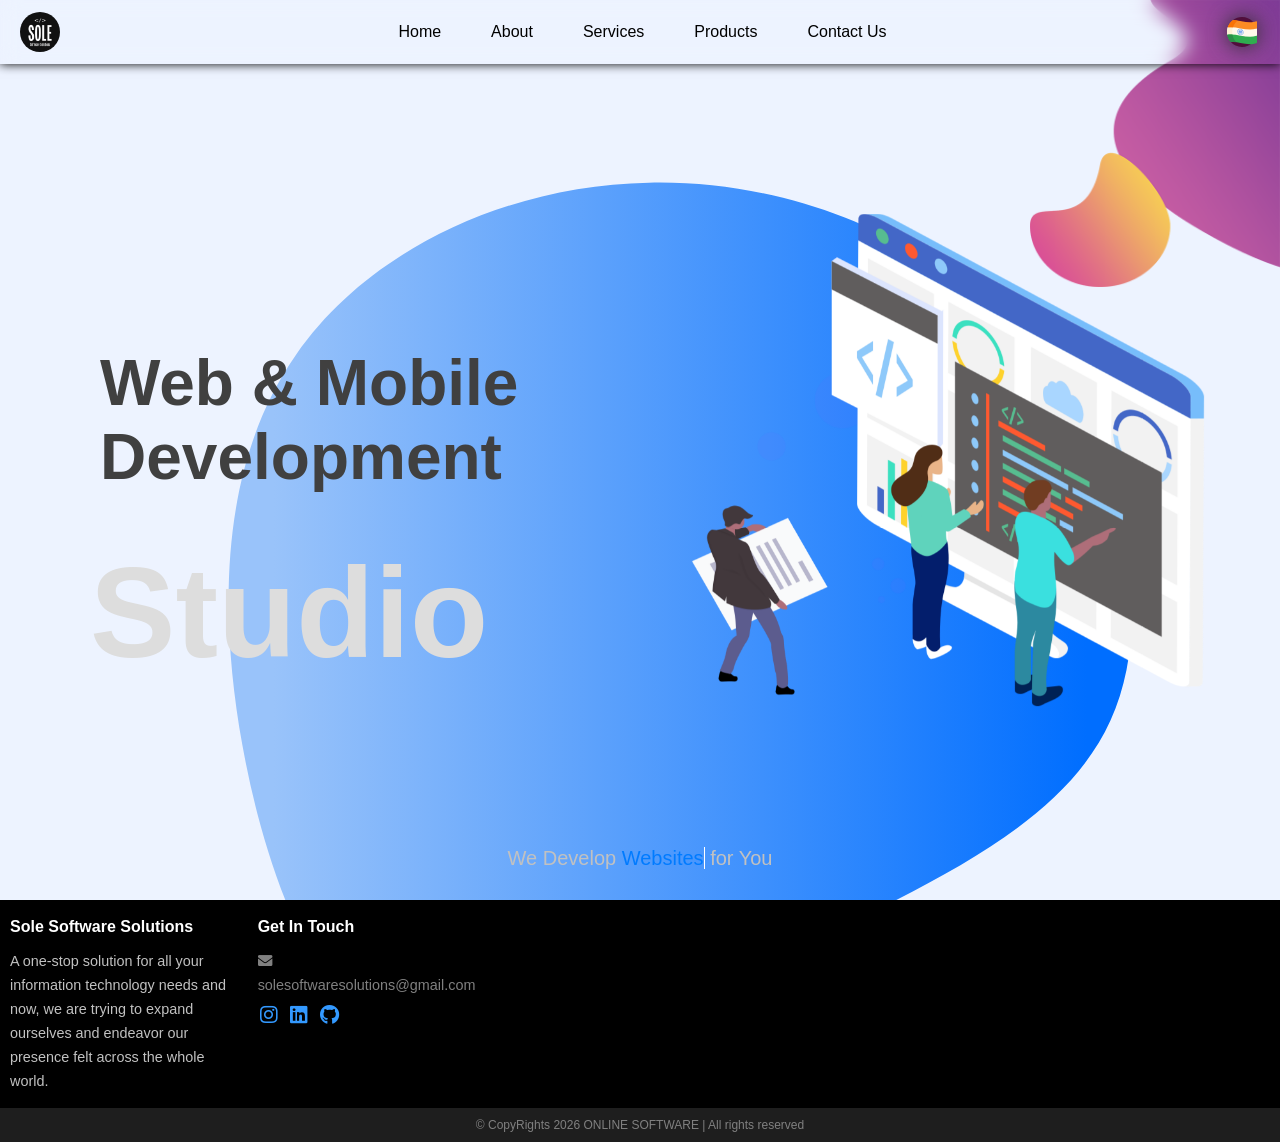
==== index.html @ 2b58563f "upadted header for new logo/title" ====
<!DOCTYPE html>
<html lang="en">
<!-- test -->

<head>
    <meta charset="UTF-8">
    <meta http-equiv="X-UA-Compatible" content="IE=edge">
    <meta name="viewport" content="width=device-width, initial-scale=1.0">
    <link rel="apple-touch-icon" sizes="180x180" href="./assets/metadata/apple-touch-icon.png">
    <link rel="icon" type="image/png" sizes="32x32" href="./assets/metadata/favicon-32x32.png">
    <link rel="icon" type="image/png" sizes="16x16" href="./assets/metadata">
    <link rel="manifest" href="./assets/metadata/site.webmanifest">

    <style>
        #init {
            width: 100%;
            height: 100%;
            position: fixed;
            background-color: #edf3ff;
            -moz-user-select: none;
            -webkit-user-select: none;
            user-select: none;
            display: flex;
            align-items: center;
            justify-content: center;
            display: -webkit-box;
            display: -webkit-flex;
            -webkit-align-items: center;
            -webkit-justify-content: center;
            flex-direction: column;
            -webkit-flex-direction: column;
            z-index: 1;
        }

        .spinner-container {
            -webkit-animation: rotate 2s linear infinite;
            animation: rotate 2s linear infinite;
            z-index: 2;
        }

        .spinner-path {
            stroke-dasharray: 1, 150;
            stroke-dashoffset: 0;
            stroke: #acb9bf;
            stroke-linecap: round;
            -webkit-animation: dash 1.5s ease-in-out infinite;
            animation: dash 1.5s ease-in-out infinite;
        }

        @keyframes rotate {
            100% {
                transform: rotate(360deg);
            }
        }

        @-webkit-keyframes rotate {
            100% {
                -webkit-transform: rotate(360deg);
            }
        }

        @keyframes dash {
            0% {
                stroke-dasharray: 1, 150;
                stroke-dashoffset: 0;
            }

            50% {
                stroke-dasharray: 90, 150;
                stroke-dashoffset: -35;
            }

            100% {
                stroke-dasharray: 90, 150;
                stroke-dashoffset: -124;
            }
        }

        @-webkit-keyframes dash {
            0% {
                stroke-dasharray: 1, 150;
                stroke-dashoffset: 0;
            }

            50% {
                stroke-dasharray: 90, 150;
                stroke-dashoffset: -35;
            }

            100% {
                stroke-dasharray: 90, 150;
                stroke-dashoffset: -124;
            }
        }
    </style>

    <!--Awesome fonts-->
    <link rel="stylesheet" href="https://use.fontawesome.com/releases/v5.15.3/css/all.css"
        integrity="sha384-SZXxX4whJ79/gErwcOYf+zWLeJdY/qpuqC4cAa9rOGUstPomtqpuNWT9wdPEn2fk" crossorigin="anonymous">
    <title>Sole Software Solutions</title>
    <link rel="stylesheet" href="./assets/css/style.css">
    <link rel="stylesheet" href="./assets/css/main.css">
    <link rel="stylesheet" href="./assets/css/hamburger.css">
    <link rel="stylesheet" href="./assets/css/footer.css">

    <link rel="stylesheet" href="https://maxcdn.bootstrapcdn.com/bootstrap/4.5.2/css/bootstrap.min.css">
</head>

<body>

    <div id="init">
        <svg class="spinner-container" width="50" height="50" viewBox="0 0 44 44">
            <circle class="spinner-path" cx="22" cy="22" r="20" fill="none" stroke-width="4"></circle>
        </svg>
    </div>


    <div id="main" class="prel h100" style="display: none;">

        <div id="prompt" class="prompt pfx w100 h100 dsp-none">
            <div class="prompt-container pabs">

                <div class="pabs t0 cancel lhinit cp dsp-none">&#x292B;</div>
                <div id="promptMessage" class="prompt-message text-center p12">

                </div>
            </div>
        </div>


        <!-- Navbar -->
        <nav class="pfx fl">
            <div class="toggle pabs" id="toggle">
                <div class="burger hamburger" id="burger">
                    <span class="line"></span>
                    <span class="line"></span>
                    <span class="line"></span>
                </div>
            </div>

            <div class="m-logo lhinit dsp-none">Sole Software</div>

            <div class="content prel fl flc flsb h100 w100">
                <div class="logo fl flc"></div>
                <div class="cnt fl flc">
                    <a class="navEl fl flc cp active home" href="#home">
                        Home
                    </a>
                    <a class="navEl fl flc cp about" href="#">
                        About
                    </a>
                    <a class="navEl fl flc cp " href="#">
                        Services
                    </a>

                    <a class="navEl fl flc cp projects" href="#">
                        Products
                    </a>
                    <a class="navEl fl flc cp contact" href="#">
                        Contact Us
                    </a>
                </div>
                <div id="india" class="fl flc cp india">
                    <img src="./assets/images/svg/india.svg" alt="Sole Software Solutions made in India">
                </div>
            </div>
        </nav>
        <!-- Navbar -->

        <!-- main -->
        <main>
            <section id="home" class="main prel fl flc h100vh">
                <div class="shapes pabs t0 w100 h100">
                    <div class="lander-top-corner pabs t0"></div>
                    <svg class="svg-blob pabs" viewBox="0 0 200 200" xmlns="http://www.w3.org/2000/svg">
                        <style type="text/css">
                            path {
                                fill: url(#MyGradient)
                            }
                        </style>
                        <defs>
                            <linearGradient id="MyGradient">
                                <stop offset="5%" stop-color="#99c3fa" />
                                <stop offset="95%" stop-color="#006eff" />
                            </linearGradient>
                        </defs>
                        <path
                            d="M60.4,-47C74.9,-29.9,81,-5,73.3,11.9C65.6,28.9,44.1,37.8,22.8,48.5C1.5,59.2,-19.5,71.7,-34.7,66.5C-49.9,61.3,-59.3,38.5,-63.4,15.8C-67.5,-6.9,-66.4,-29.5,-54.9,-45.8C-43.5,-62.2,-21.7,-72.4,0.6,-72.8C22.9,-73.3,45.9,-64.1,60.4,-47Z"
                            transform="translate(100 100)" />
                    </svg>
                </div>
                <div class="cont prel w100 h100 fl flc">
                    <div class="prel fl flc flsb w100 h100">
                        <div class="fl flc w100 h100 lander-title lhinit anim-scroll">Web & Mobile Development</div>
                        <div class="fl flc w100 h100 lander-img">
                            <img src="./assets/images/img/lander-img.png" loading="lazy" alt="banner development image"
                                height="60%" style="margin-top: 2rem;">
                        </div>
                        <div class="pabs studio-logo">Studio</div>
                    </div>

                    <div class="pabs b0 w100 text-center p12 sloganText anim-scroll">
                        We Develop
                        <a href="" class="typewrite" data-period="1000"
                            data-type='[ "Websites", "Android Apps", "iOS Apps"]'>
                            <span class="wrap"></span>
                        </a> for You
                    </div>
                </div>
            </section>
        </main>
        <!-- main -->


        <!-- footer -->
        <footer>
            <div class="column ">
                <a class="footer_title ">Sole Software Solutions</a>
                <a>
                    A one-stop solution for all your information technology needs and now, we are trying to expand
                    ourselves and endeavor our presence felt across the whole world.
                </a>

            </div>

            <div class="column ">
                <a class="footer_title ">Get In Touch</a>
                <a href="mailto:solesoftwaresolutions@gmail.com " title="Email "><i class="fas fa-envelope "></i>
                    solesoftwaresolutions@gmail.com</a>
                <div class="fl">

                    <a href="#" class="icon " title="Facebook " class="fl flc "><i class="fab fa-instagram "></i></a>
                    <a href="#" class="icon " title="Instagram " class="fl flc "><i class="fab fa-linkedin"></i></a>
                    <a href="#" class="icon " title="Twitter " class="fl flc "><i class="fab fa-github "></i></a>
                </div>

            </div>
            <div class="sub-footer w100 text-center ">
                © CopyRights
                <script>
                    document.write(new Date().getFullYear());
                </script> ONLINE SOFTWARE | All rights reserved
            </div>
        </footer>
        <!-- footer -->

    </div>

    <script src="./init.js"></script>
    <script src="./index.js"></script>
    <script src="./anim.js"></script>

    <script src="https://code.jquery.com/jquery-3.5.1.slim.min.js "
        integrity="sha384-DfXdz2htPH0lsSSs5nCTpuj/zy4C+OGpamoFVy38MVBnE+IbbVYUew+OrCXaRkfj "
        crossorigin="anonymous "></script>
    <script src="https://cdn.jsdelivr.net/npm/popper.js@1.16.1/dist/umd/popper.min.js "
        integrity="sha384-9/reFTGAW83EW2RDu2S0VKaIzap3H66lZH81PoYlFhbGU+6BZp6G7niu735Sk7lN "
        crossorigin="anonymous "></script>
    <script src="https://stackpath.bootstrapcdn.com/bootstrap/4.5.2/js/bootstrap.min.js "
        integrity="sha384-B4gt1jrGC7Jh4AgTPSdUtOBvfO8shuf57BaghqFfPlYxofvL8/KUEfYiJOMMV+rV "
        crossorigin="anonymous "></script>

    <script src="./assets/js/jquery.js"></script>

</body>

</html>
---- assets/css/style.css ----
@import "variables.css";
* {
    user-select: none;
}

#main {
    z-index: 0;
}

main {
    overflow: hidden;
}

nav {
    top: 0;
    right: 0;
    z-index: 2;
    padding: 1rem 2rem;
    width: 100vw;
    backdrop-filter: blur(10px);
    box-shadow: 0 0 10px #000;
    transition: all.3s ease;
}

.navEl {
    margin: 0.5rem;
    padding: 0.5rem 2rem;
    height: fit-content;
    transition: 0.3s all;
    border-radius: 5px;
    z-index: 1;
    color: var(--black);
}

.logo,
.hireMe {
    /* transform: rotate(360deg); */
    background: var(--secondary-blue);
    color: var(--primary-blue);

    transition: 0.3s all;
}

.india:hover {
    transform: scale(1.2);
}

.navEl > img {
    height: 20px;
    width: 20px;
    filter: invert(55%) sepia(0%) saturate(600%) hue-rotate(243deg) brightness(64%) contrast(66%);
    transition: all 0.3s;
}

.navEl.active > img {
    filter: invert(85%) sepia(0%) saturate(991%) hue-rotate(243deg) brightness(74%) contrast(76%);
    transform: rotate(360deg);
}

.india {
    /* border-radius: 50%; */
    width: 35px;
    transition: all 0.3s;
}

.india > img {
    height: 30px;
    width: 30px;
    filter: drop-shadow(0 0 10px var(--third-dark));
    /* border-radius: 50%; */
}

.hamburger .line {
    display: none !important;
}

.logo {
    width: 40px;
    height: 40px;
    border-radius: 50% !important;
    background: url(../metadata/android-chrome-512x512.png);
    background-size: cover;
}

.m-logo {
    font-size: 14pt;
    font-weight: 600;
    height: 100%;
    display: flex;
    justify-content: center;
    align-items: center;
    color: #303030;
}

.lander-top-corner {
    background: url(../images/img/lander-top-corner.png);
    background-size: 100% auto;
    background-repeat: no-repeat;
    width: 250px;
    height: 300px;
    right: 0;
}

.shapes {
    left: 0;
    overflow: hidden;
    z-index: 0;
}

.svg-blob {
    top: 10px;
    left: 10px;
    /* transform: translate(-40%, -20%); */
    animation: animate 25s linear infinite;
}

.cont {
    z-index: 1;
    padding: 2rem 4rem;
    width: 75%;
}

.lander-title {
    color: var(--secondary-dark);
    padding-left: 6rem;
    font-size: 4em;
    font-weight: 700;
    z-index: 1;
    padding-bottom: 6rem;
    transition: opacity 0.5s 0.25s ease-out;
    transition-delay: 0.4s;
}

.lander-title,
.anim-scroll {
    transform: translate(20px, 20px) scale(1.1);
    opacity: 0;
}

.lander-title.is-visible,
.anim-scroll.is-visible {
    transform: translate(0px, 0px) scale(1);
    opacity: 1;
}

.lander-title,
.anim-scroll {
    transition: transform 4s 0.25s cubic-bezier(0, 1, 0.3, 1), filter 10s 2s ease-out;
    transition-delay: 0.4s;
    will-change: transform;
}

.lander-img {
    z-index: 1;
}

.lander-img > img {
    animation: lander 15s linear infinite;
}

.studio-logo {
    font-size: 8em;
    color: #dddddd;
    bottom: calc(25% + 3rem);
    left: 5rem;
    font-weight: 600;
    z-index: 0;
}

section#home {
    margin-top: 0;
}

section.main {
    overflow: hidden;
    margin-top: 4rem;
    padding-top: 2rem;
    padding-bottom: 2rem;
}

.sloganText {
    font-size: 2rem;
}

.btn-my {
    background-color: var(--primary-blue);
    color: #ddd;
    border-radius: 20px;
    margin-top: 20px;
    max-width: 150px;
    padding: 1rem 2rem;
    font-size: 1em;
    transition: all 0.3s ease;
}

.btn-my:hover {
    padding: 1rem 3rem;
    color: #fff;
}

.main-heading {
    font-size: 3em;
    color: var(--primary-blue);
    font-size: var(--s3);
    font-weight: 600;
    line-height: initial;
}

.sub-heading {
    font-size: 1.5em;
    color: var(--third-dark);
    font-size: var(--s2);
    font-weight: 600;
    line-height: initial;
    padding-bottom: 2rem;
}

.para {
    color: var(--primary-dark);
}

img.banner {
    width: 100%;
    max-height: 400px;
    animation: lander 10s linear infinite;
}

img.banner:nth-child(odd) {
    animation: lander 20s linear infinite;
}

.click-me {
    margin-top: 0 !important;
    margin-bottom: 6rem !important;
}

.click-me a {
    color: var(--black);
    opacity: 0.8;
    transition: all 0.3s ease;
}

.click-me a:hover {
    color: var(--primary-blue);
    opacity: 1;
    letter-spacing: 1.5px;
}

.click-me h3 {
    color: var(--black);
}

.error {
    position: relative;
    background-color: rgba(255, 234, 234, 1) !important;
    color: rgba(255, 0, 0, 1);
    border: 1px solid rgba(255, 0, 0, 1) !important;
}

.error::placeholder {
    color: rgba(255, 0, 0, 1);
    opacity: 1;
}

.prompt {
    background-color: rgba(0, 0, 0, 0.2);
    backdrop-filter: blur(4px);
    z-index: 4;
    transition: all 0.3s ease;
}

.prompt > .prompt-container {
    background-color: var(--secondary-blue);
    top: 50%;
    left: 50%;
    width: 95%;
    max-width: 500px;
    /* height: 400px; */
    transform: translate(-50%, -50%);
    border-radius: 20px;
    box-shadow: 0 0 10px var(--black);
}

.prompt > .prompt-container > .cancel {
    display: none;
    color: red;
    right: 0;
    margin: 1rem;
    padding: 10px;
    background: rgba(0, 0, 0, 0.2);
    border-radius: 50%;
}

.prompt > .prompt-container > .prompt-message {
    margin: 4rem 1rem 2rem;
}

.prompt > .prompt-container > .prompt-message > h1 {
    color: var(--primary-blue);
    font-weight: 600;
}

.prompt > .prompt-container > .prompt-message > h3 {
    color: var(--primary-dark);
    font-weight: 400;
}

@keyframes blob {
    0%,
    100% {
        border-radius: 64% 36% 27% 73% / 55% 58% 42% 45%;
    }
    25% {
        border-radius: 73% 17% 46% 38% / 73% 36% 64% 27%;
    }
    50% {
        border-radius: 28% 72% 44% 56% / 49% 40% 70% 51%;
    }
    75% {
        border-radius: 40% 60% 70% 30% / 47% 62% 38% 53%;
    }
}

@keyframes animate {
    0% {
        transform: translate(-40%, -20%);
    }
    25% {
        transform: translate(-35%, -25%);
    }
    75% {
        transform: translate(-45%, -30%);
    }
    100% {
        transform: translate(-40%, -20%);
    }
}

@keyframes lander {
    0% {
        transform: scale(1) translate(0, 0);
    }
    50% {
        transform: scale(1.06) translate(10px, 10px);
    }
    100% {
        transform: scale(1) translate(0, 0);
    }
}

/* for small desktops */

@media (max-width: 1024px) {
    .cont {
        padding: 1rem 2rem;
        width: 85%;
    }
    .lander-title {
        padding-left: 2rem;
        padding-bottom: 1rem;
        font-size: 50px;
        transform: translate(20px, -40px);
    }
    .lander-title.is-visible {
        transform: translateY(-80px);
        opacity: 1;
    }
    .lander-img > img {
        height: 50%;
    }
    .studio-logo {
        font-size: 6em;
        top: 54%;
        left: 1rem;
        padding: 40px;
        opacity: 0.8;
        color: black;
    }
}

/* for tablets */

@media (max-width: 768px) {
    nav {
        height: 45px !important;
        overflow: hidden;
        transition: 0.3s all;
        box-shadow: 0 0 10px #505050;
    }
    nav > .m-logo {
        display: flex;
    }
    nav.active > .m-logo {
        display: none;
    }
    nav > .toggle {
        padding: 8px;
        top: 0;
        right: 10px;
        z-index: 1;
        height: 100%;
        cursor: pointer;
    }
    nav > .content {
        display: none;
    }
    nav.active {
        margin: 0;
        padding: 0.5rem 1rem !important;
        height: 100% !important;
        width: fit-content;
        border-radius: 0;
        overflow: visible;
        backdrop-filter: blur(10px);
    }
    nav.active > .toggle {
        padding: 1rem;
        height: fit-content;
    }
    nav.active > .content {
        display: flex;
        flex-direction: column;
        margin-top: 60px;
        height: calc(100vh - 100px);
    }
    nav.active > .content > .cnt {
        flex-direction: column;
    }
    nav.active > .content > .cnt > .navEl {
        margin: 0.5rem 0 !important;
        width: 100%;
    }
    .hamburger .line {
        display: block !important;
    }
    .cont {
        padding: 1rem;
        width: 100%;
    }
    .lander-title {
        padding-left: 0.2rem;
        justify-content: flex-start !important;
        margin-bottom: 1rem;
        font-size: 4em;
        transform: translate(50px, -80px) scale(1.1);
    }
    .lander-title.is-visible {
        transform: translateY(-100px) scale(1);
    }
    .lander-img {
        position: absolute;
        top: 50%;
        transform: translateY(-30%);
        left: 20%;
    }
    .lander-img > img {
        height: 45%;
    }
    .studio-logo {
        font-size: 6em;
        top: 48%;
        left: 0rem;
        opacity: 0.5;
    }
    .sm-fldcl {
        flex-direction: column !important;
    }
    .sm-fldcl-rev {
        flex-direction: column-reverse !important;
    }
    @keyframes animate {
        0% {
            transform: translate(-50%, 30%);
        }
        25% {
            transform: translate(-45%, 35%);
        }
        75% {
            transform: translate(-55%, 40%);
        }
        100% {
            transform: translate(-50%, 30%);
        }
    }
}

/* for mobile screens */

@media (max-width: 480px) {
    nav {
        height: 45px !important;
        overflow: hidden;
        transition: 0.3s all;
        box-shadow: 0 0 10px #505050;
    }
    nav > .m-logo {
        display: flex;
    }
    nav.active > .m-logo {
        display: none;
    }
    nav > .toggle {
        padding: 8px;
        top: 0;
        right: 10px;
        z-index: 1;
        height: 100%;
        cursor: pointer;
    }
    nav > .content {
        display: none;
    }
    nav.active {
        margin: 0;
        padding: 0.5rem 1rem !important;
        height: 100% !important;
        width: fit-content;
        border-radius: 0;
        overflow: visible;
        backdrop-filter: blur(10px);
    }
    nav.active > .toggle {
        padding: 1rem;
        height: fit-content;
    }
    nav.active > .content {
        display: flex;
        flex-direction: column;
        margin-top: 60px;
        height: calc(95vh - 100px);
    }
    nav.active > .content > .cnt {
        flex-direction: column;
    }
    nav.active > .content > .cnt > .navEl {
        margin: 0.5rem 0 !important;
        width: 100%;
    }
    .hamburger .line {
        display: block !important;
    }
    .lander-title {
        margin-left: 0.2rem;
        margin-bottom: 1rem;
        font-size: 40px;
    }
    .lander-img {
        position: absolute;
        top: 50%;
        transform: translateY(-30%);
        left: 20%;
    }
    .lander-img > img {
        height: 40%;
        margin-top: 8rem !important;
    }
    .studio-logo {
        font-size: 6em;
        top: 46%;
        left: 0rem;
        opacity: 0.5;
        color: black;
    }
    @keyframes animate {
        0% {
            transform: translate(-50%, 100%);
        }
        25% {
            transform: translate(-45%, 105%);
        }
        75% {
            transform: translate(-55%, 110%);
        }
        100% {
            transform: translate(-50%, 100%);
        }
    }
}
---- assets/css/main.css ----
:root {
    font-size: 62.5%;
}

* {
    margin: 0;
    padding: 0;
    box-sizing: border-box !important;
    -webkit-box-sizing: border-box !important;
    -webkit-tap-highlight-color: rgba(0, 0, 0, 0);
    -webkit-tap-highlight-color: transparent;
    scroll-behavior: smooth;
}

*:before,
*:after {
    box-sizing: inherit;
}

body {
    background-color: var(--secondary-blue) !important;
    color: #c1c1c1 !important;
    font: 400 16px/24px Roboto, Noto Sans, Noto Sans JP, Noto Sans KR, Noto Naskh Arabic, Noto Sans Thai, Noto Sans Hebrew, Noto Sans Bengali, sans-serif !important;
    word-wrap: break-word;
}

::-webkit-scrollbar {
    display: block;
    width: 1rem;
    height: 6px;
}

 ::-webkit-scrollbar-track {
    background: none;
}

 ::-webkit-scrollbar-thumb {
    background: #006eff;
    border-radius: 20px;
}

 ::-webkit-scrollbar-corner {
    background: none;
}

 ::-webkit-scrollbar-thumb:hover {
    background: #2d5dda70;
}

 ::-webkit-scrollbar-thumb:active {
    background: #2d5dda;
}

a,
a:hover {
    color: inherit;
    text-decoration: none !important;
}

button {
    border: none;
    background-color: inherit;
    outline: none;
    overflow: hidden;
}

input,
textarea,
button {
    color: #fff;
}

.fl {
    display: flex;
}

.flc {
    justify-content: center;
    align-items: center;
}

.flsb {
    justify-content: space-between;
}

.flfs {
    justify-content: flex-start;
}

.fl-j-fe {
    justify-content: flex-end;
}

.flas {
    align-items: flex-start;
}

.flae {
    align-items: flex-end;
}

.fldrw {
    flex-direction: row;
}

.fldrw-rev {
    flex-direction: row-reverse;
}

.fldcl {
    flex-direction: column;
}

.flww {
    flex-wrap: wrap;
}

.w100 {
    width: 100%;
}

.h100 {
    height: 100%;
}

.h100vh {
    height: 100vh;
}

.w100vw {
    width: 100vw;
}

.pfx {
    position: fixed;
}

.pabs {
    position: absolute;
}

.prel {
    position: relative;
}

.t0 {
    top: 0;
}

.b0 {
    bottom: 0;
}

img,
input,
textarea {
    box-sizing: content-box;
}

.cd {
    cursor: default;
}

.cp {
    cursor: pointer;
}

.cna {
    cursor: not-allowed;
}

.dsp-none {
    display: none;
}

.lhinit {
    line-height: initial;
}

.text-center {
    text-align: center;
}

.p12 {
    padding: 1rem 2rem;
}

ul {
    list-style: none;
}
#enquire_btn{
    background-color: red;
    color:white;
}
---- assets/css/hamburger.css ----
/* animated hamburger, created by MD */

.hamburger .line {
    width: 25px;
    height: 2px;
    background-color: var(--third-dark);
    margin: 6px auto;
    -webkit-transition: all 0.3s ease-in-out;
    -o-transition: all 0.3s ease-in-out;
    transition: all 0.3s ease-in-out;
}

.hamburger:hover {
    cursor: pointer;
}

#burger.is-active {
    -webkit-transition: all 0.3s ease-in-out;
    -o-transition: all 0.3s ease-in-out;
    transition: all 0.3s ease-in-out;
    -webkit-transition-delay: 0.6s;
    -o-transition-delay: 0.6s;
    transition-delay: 0.6s;
    -webkit-transform: rotate(45deg);
    -ms-transform: rotate(45deg);
    -o-transform: rotate(45deg);
    transform: rotate(45deg);
}

#burger.is-active .line:nth-child(2) {
    width: 0px;
}

#burger.is-active .line:nth-child(1),
#burger.is-active .line:nth-child(3) {
    -webkit-transition-delay: 0.3s;
    -o-transition-delay: 0.3s;
    transition-delay: 0.3s;
}

#burger.is-active .line:nth-child(1) {
    -webkit-transform: translateY(10px);
    -ms-transform: translateY(10px);
    -o-transform: translateY(10px);
    transform: translateY(10px);
}

#burger.is-active .line:nth-child(3) {
    -webkit-transform: translateY(-6px) rotate(90deg);
    -ms-transform: translateY(-6px) rotate(90deg);
    -o-transform: translateY(-6px) rotate(90deg);
    transform: translateY(-6px) rotate(90deg);
}
---- assets/css/footer.css ----
footer {
    width: 100%;
    background-color: var(--black);
    font-family: "Open Sans", sans-serif;
}

footer .column {
    width: 19%;
    display: inline-block;
    vertical-align: top;
    padding: 10px;
}

.gap {
    padding-left: 60px;
}
footer .column a.icon {
    padding: 0 !important;
    width: 30px !important;
    height: 30px !important;
    line-height: 30px !important;
    font-size: 14px !important;
    color: #3399ff;
    scale: 0.9;
}

footer .column a.icon:hover {
    scale: 1;
}

footer .column .footer_title {
    color: #fff;
    font-size: 1em;
    font-weight: 700;
    cursor: default;
}

footer .column a {
    display: block;
    color: gray;
    font-size: 0.9em;
    padding: 5px 0;
    font-weight: 400;
    transition: 0.2s;
}

footer .column:not(:first-child) a:hover {
    color: #fff;
}

footer .column:nth-child(4) a:not(:first-child) {
    margin: 5px;
    display: inline-block;
}

footer .column:nth-child(1) a:nth-child(3),
footer .column:nth-child(1) a:nth-child(4),
footer .column:nth-child(1) a:nth-child(5) {
    display: inline-block;
    margin: 10px;
    font-size: 1.3em;
    background: #fff;
    width: 28px;
    height: 28px;
    line-height: 28px;
    text-align: Center;
    border-radius: 50%;
    padding: 5px;
}

footer .column:nth-child(1) .fa-facebook-f {
    color: #3b5998;
}

footer .column:nth-child(1) .fa-instagram {
    color: #d62977;
}

footer .column:nth-child(1) .fa-twitter {
    color: #3399ff;
}

.sub-footer {
    background: #1e1e1e;
    padding: 5px 0;
    color: gray;
    font-size: 12px;
}

footer .fab {
    font-size: 22px;
}

@media (max-width: 1100px) {
    footer .column:nth-child(1) a:nth-child(3),
    footer .column:nth-child(1) a:nth-child(4),
    footer .column:nth-child(1) a:nth-child(5) {
        width: 23px;
        height: 23px;
        font-size: 1.1em;
        margin: 6px;
    }
}

@media (max-width: 820px) {
    footer .column:nth-child(1) {
        width: 95%;
        display: block;
    }
    footer .column:not(:first-child) {
        width: 40%;
    }
    footer .column:nth-child(4),
    footer .column:nth-child(5) {
        width: 95%;
        display: block;
    }
    footer .column:nth-child(1) a:nth-child(3),
    footer .column:nth-child(1) a:nth-child(4),
    footer .column:nth-child(1) a:nth-child(5) {
        width: 28px;
        height: 28px;
        font-size: 1.3em;
    }
    .gap {
        padding-left: 0px;
    }
}
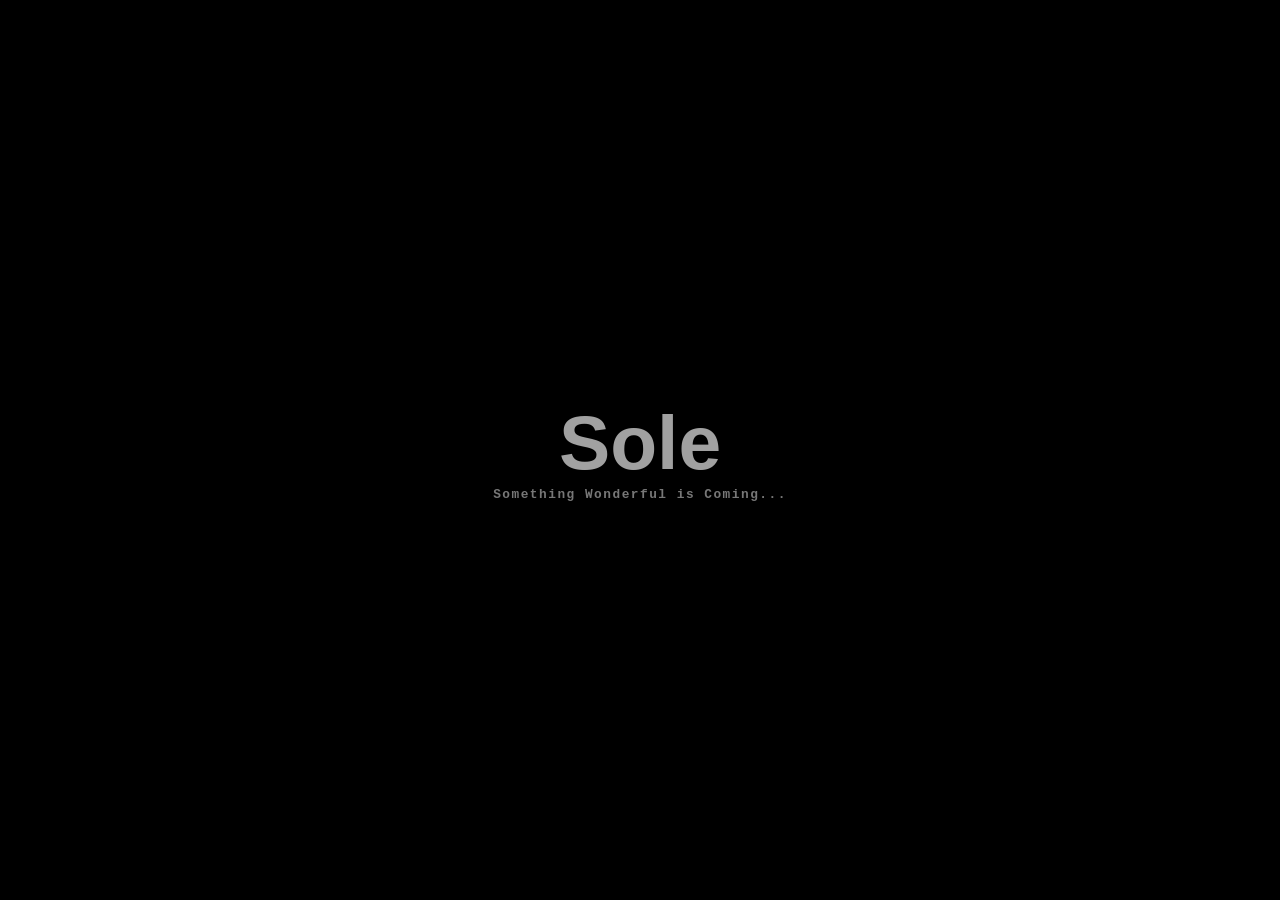
==== commit 1c6e5dd9: "added 'something is coming page'" ====
--- a/index.html
+++ b/index.html
@@ -1,267 +1,82 @@
 <!DOCTYPE html>
 <html lang="en">
-<!-- test -->
 
 <head>
     <meta charset="UTF-8">
-    <meta http-equiv="X-UA-Compatible" content="IE=edge">
     <meta name="viewport" content="width=device-width, initial-scale=1.0">
-    <link rel="apple-touch-icon" sizes="180x180" href="./assets/metadata/apple-touch-icon.png">
-    <link rel="icon" type="image/png" sizes="32x32" href="./assets/metadata/favicon-32x32.png">
-    <link rel="icon" type="image/png" sizes="16x16" href="./assets/metadata">
-    <link rel="manifest" href="./assets/metadata/site.webmanifest">
-
+    <title>Document</title>
     <style>
-        #init {
-            width: 100%;
-            height: 100%;
-            position: fixed;
-            background-color: #edf3ff;
-            -moz-user-select: none;
-            -webkit-user-select: none;
-            user-select: none;
-            display: flex;
-            align-items: center;
-            justify-content: center;
-            display: -webkit-box;
-            display: -webkit-flex;
-            -webkit-align-items: center;
-            -webkit-justify-content: center;
-            flex-direction: column;
-            -webkit-flex-direction: column;
-            z-index: 1;
+        * {
+            background-color: black;
+            overflow: hidden;
         }
 
-        .spinner-container {
-            -webkit-animation: rotate 2s linear infinite;
-            animation: rotate 2s linear infinite;
-            z-index: 2;
+
+        * {
+            margin: 0;
+            padding: 0;
+            box-sizing: border-box !important;
+            -webkit-box-sizing: border-box !important;
+            -webkit-tap-highlight-color: rgba(0, 0, 0, 0);
+            -webkit-tap-highlight-color: transparent;
+            /* scroll-behavior: smooth; */
+            /* overflow: hidden; */
         }
 
-        .spinner-path {
-            stroke-dasharray: 1, 150;
-            stroke-dashoffset: 0;
-            stroke: #acb9bf;
-            stroke-linecap: round;
-            -webkit-animation: dash 1.5s ease-in-out infinite;
-            animation: dash 1.5s ease-in-out infinite;
+        *:before,
+        *:after {
+            box-sizing: inherit;
         }
 
-        @keyframes rotate {
-            100% {
-                transform: rotate(360deg);
-            }
+        body {
+            background-color: #f2f4fb;
+            color: #a1a1a1 !important;
+            font: 400 16px/24px Roboto, Noto Sans, Noto Sans JP, Noto Sans KR, Noto Naskh Arabic, Noto Sans Thai, Noto Sans Hebrew,
+                Noto Sans Bengali, sans-serif !important;
+            word-wrap: break-word;
+            -webkit-font-smoothing: antialiased;
+            -moz-osx-font-smoothing: grayscale;
+            line-height: initial !important;
         }
 
-        @-webkit-keyframes rotate {
-            100% {
-                -webkit-transform: rotate(360deg);
-            }
+        #root {
+            overflow: hidden;
         }
 
-        @keyframes dash {
-            0% {
-                stroke-dasharray: 1, 150;
-                stroke-dashoffset: 0;
-            }
-
-            50% {
-                stroke-dasharray: 90, 150;
-                stroke-dashoffset: -35;
-            }
-
-            100% {
-                stroke-dasharray: 90, 150;
-                stroke-dashoffset: -124;
-            }
+        .center {
+            display: flex;
+            justify-content: center;
+            align-items: center;
         }
 
-        @-webkit-keyframes dash {
-            0% {
-                stroke-dasharray: 1, 150;
-                stroke-dashoffset: 0;
-            }
+        .full-expand {
+            width: 100vw;
+            height: 100vh;
+        }
 
-            50% {
-                stroke-dasharray: 90, 150;
-                stroke-dashoffset: -35;
-            }
+        .banner {
+            display: flex;
+            flex-direction: column;
+        }
 
-            100% {
-                stroke-dasharray: 90, 150;
-                stroke-dashoffset: -124;
-            }
+        .banner>h2 {
+            font-size: 6vw;
+        }
+
+        .banner>h6 {
+            color: #777 !important;
+            font-family: 'Courier New', Courier, monospace;
+            letter-spacing: 1.5px;
+            font-size: 1vw;
         }
     </style>
-
-    <!--Awesome fonts-->
-    <link rel="stylesheet" href="https://use.fontawesome.com/releases/v5.15.3/css/all.css"
-        integrity="sha384-SZXxX4whJ79/gErwcOYf+zWLeJdY/qpuqC4cAa9rOGUstPomtqpuNWT9wdPEn2fk" crossorigin="anonymous">
-    <title>Sole Software Solutions</title>
-    <link rel="stylesheet" href="./assets/css/style.css">
-    <link rel="stylesheet" href="./assets/css/main.css">
-    <link rel="stylesheet" href="./assets/css/hamburger.css">
-    <link rel="stylesheet" href="./assets/css/footer.css">
-
-    <link rel="stylesheet" href="https://maxcdn.bootstrapcdn.com/bootstrap/4.5.2/css/bootstrap.min.css">
 </head>
 
 <body>
-
-    <div id="init">
-        <svg class="spinner-container" width="50" height="50" viewBox="0 0 44 44">
-            <circle class="spinner-path" cx="22" cy="22" r="20" fill="none" stroke-width="4"></circle>
-        </svg>
+    <div class="center full-expand banner">
+        <h2>Sole</h2>
+        <h6>Something Wonderful is Coming...</h6>
     </div>
-
-
-    <div id="main" class="prel h100" style="display: none;">
-
-        <div id="prompt" class="prompt pfx w100 h100 dsp-none">
-            <div class="prompt-container pabs">
-
-                <div class="pabs t0 cancel lhinit cp dsp-none">&#x292B;</div>
-                <div id="promptMessage" class="prompt-message text-center p12">
-
-                </div>
-            </div>
-        </div>
-
-
-        <!-- Navbar -->
-        <nav class="pfx fl">
-            <div class="toggle pabs" id="toggle">
-                <div class="burger hamburger" id="burger">
-                    <span class="line"></span>
-                    <span class="line"></span>
-                    <span class="line"></span>
-                </div>
-            </div>
-
-            <div class="m-logo lhinit dsp-none">Sole Software</div>
-
-            <div class="content prel fl flc flsb h100 w100">
-                <div class="logo fl flc"></div>
-                <div class="cnt fl flc">
-                    <a class="navEl fl flc cp active home" href="#home">
-                        Home
-                    </a>
-                    <a class="navEl fl flc cp about" href="#">
-                        About
-                    </a>
-                    <a class="navEl fl flc cp " href="#">
-                        Services
-                    </a>
-
-                    <a class="navEl fl flc cp projects" href="#">
-                        Products
-                    </a>
-                    <a class="navEl fl flc cp contact" href="#">
-                        Contact Us
-                    </a>
-                </div>
-                <div id="india" class="fl flc cp india">
-                    <img src="./assets/images/svg/india.svg" alt="Sole Software Solutions made in India">
-                </div>
-            </div>
-        </nav>
-        <!-- Navbar -->
-
-        <!-- main -->
-        <main>
-            <section id="home" class="main prel fl flc h100vh">
-                <div class="shapes pabs t0 w100 h100">
-                    <div class="lander-top-corner pabs t0"></div>
-                    <svg class="svg-blob pabs" viewBox="0 0 200 200" xmlns="http://www.w3.org/2000/svg">
-                        <style type="text/css">
-                            path {
-                                fill: url(#MyGradient)
-                            }
-                        </style>
-                        <defs>
-                            <linearGradient id="MyGradient">
-                                <stop offset="5%" stop-color="#99c3fa" />
-                                <stop offset="95%" stop-color="#006eff" />
-                            </linearGradient>
-                        </defs>
-                        <path
-                            d="M60.4,-47C74.9,-29.9,81,-5,73.3,11.9C65.6,28.9,44.1,37.8,22.8,48.5C1.5,59.2,-19.5,71.7,-34.7,66.5C-49.9,61.3,-59.3,38.5,-63.4,15.8C-67.5,-6.9,-66.4,-29.5,-54.9,-45.8C-43.5,-62.2,-21.7,-72.4,0.6,-72.8C22.9,-73.3,45.9,-64.1,60.4,-47Z"
-                            transform="translate(100 100)" />
-                    </svg>
-                </div>
-                <div class="cont prel w100 h100 fl flc">
-                    <div class="prel fl flc flsb w100 h100">
-                        <div class="fl flc w100 h100 lander-title lhinit anim-scroll">Web & Mobile Development</div>
-                        <div class="fl flc w100 h100 lander-img">
-                            <img src="./assets/images/img/lander-img.png" loading="lazy" alt="banner development image"
-                                height="60%" style="margin-top: 2rem;">
-                        </div>
-                        <div class="pabs studio-logo">Studio</div>
-                    </div>
-
-                    <div class="pabs b0 w100 text-center p12 sloganText anim-scroll">
-                        We Develop
-                        <a href="" class="typewrite" data-period="1000"
-                            data-type='[ "Websites", "Android Apps", "iOS Apps"]'>
-                            <span class="wrap"></span>
-                        </a> for You
-                    </div>
-                </div>
-            </section>
-        </main>
-        <!-- main -->
-
-
-        <!-- footer -->
-        <footer>
-            <div class="column ">
-                <a class="footer_title ">Sole Software Solutions</a>
-                <a>
-                    A one-stop solution for all your information technology needs and now, we are trying to expand
-                    ourselves and endeavor our presence felt across the whole world.
-                </a>
-
-            </div>
-
-            <div class="column ">
-                <a class="footer_title ">Get In Touch</a>
-                <a href="mailto:solesoftwaresolutions@gmail.com " title="Email "><i class="fas fa-envelope "></i>
-                    solesoftwaresolutions@gmail.com</a>
-                <div class="fl">
-
-                    <a href="#" class="icon " title="Facebook " class="fl flc "><i class="fab fa-instagram "></i></a>
-                    <a href="#" class="icon " title="Instagram " class="fl flc "><i class="fab fa-linkedin"></i></a>
-                    <a href="#" class="icon " title="Twitter " class="fl flc "><i class="fab fa-github "></i></a>
-                </div>
-
-            </div>
-            <div class="sub-footer w100 text-center ">
-                © CopyRights
-                <script>
-                    document.write(new Date().getFullYear());
-                </script> ONLINE SOFTWARE | All rights reserved
-            </div>
-        </footer>
-        <!-- footer -->
-
-    </div>
-
-    <script src="./init.js"></script>
-    <script src="./index.js"></script>
-    <script src="./anim.js"></script>
-
-    <script src="https://code.jquery.com/jquery-3.5.1.slim.min.js "
-        integrity="sha384-DfXdz2htPH0lsSSs5nCTpuj/zy4C+OGpamoFVy38MVBnE+IbbVYUew+OrCXaRkfj "
-        crossorigin="anonymous "></script>
-    <script src="https://cdn.jsdelivr.net/npm/popper.js@1.16.1/dist/umd/popper.min.js "
-        integrity="sha384-9/reFTGAW83EW2RDu2S0VKaIzap3H66lZH81PoYlFhbGU+6BZp6G7niu735Sk7lN "
-        crossorigin="anonymous "></script>
-    <script src="https://stackpath.bootstrapcdn.com/bootstrap/4.5.2/js/bootstrap.min.js "
-        integrity="sha384-B4gt1jrGC7Jh4AgTPSdUtOBvfO8shuf57BaghqFfPlYxofvL8/KUEfYiJOMMV+rV "
-        crossorigin="anonymous "></script>
-
-    <script src="./assets/js/jquery.js"></script>
-
 </body>
 
 </html>
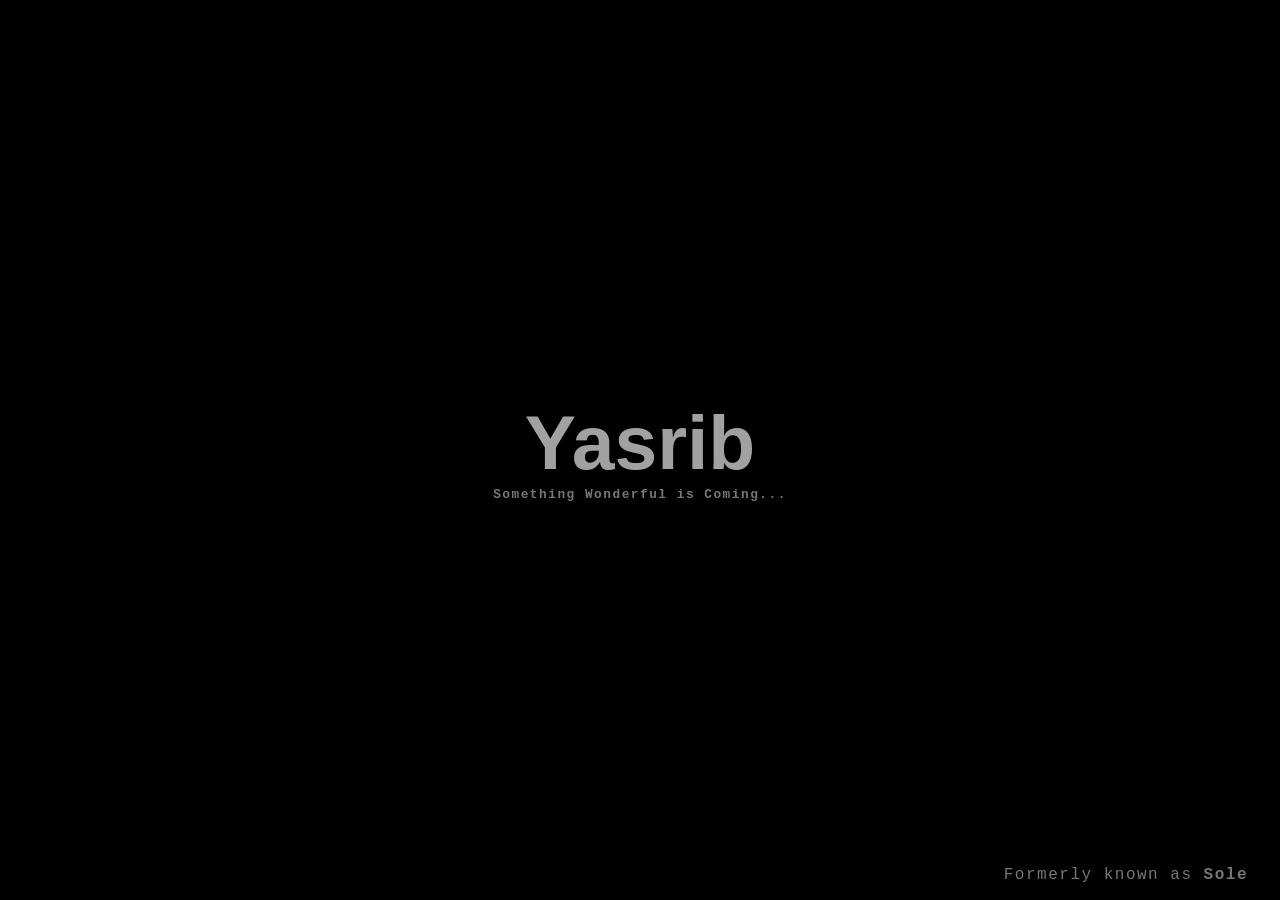
==== commit 4e07656a: "minor change in welcome Landing" ====
--- a/index.html
+++ b/index.html
@@ -63,7 +63,7 @@
             font-size: 6vw;
         }
 
-        .banner>h6 {
+        .monospace {
             color: #777 !important;
             font-family: 'Courier New', Courier, monospace;
             letter-spacing: 1.5px;
@@ -74,8 +74,11 @@
 
 <body>
     <div class="center full-expand banner">
-        <h2>Sole</h2>
-        <h6>Something Wonderful is Coming...</h6>
+        <h2>Yasrib</h2>
+        <h6 class="monospace">Something Wonderful is Coming...</h6>
+    </div>
+    <div class="monospace" style="position: absolute;bottom:0;right:0;padding:1rem 2rem;font-size:1em">
+        <span>Formerly known as <strong>Sole</strong></span>
     </div>
 </body>
 
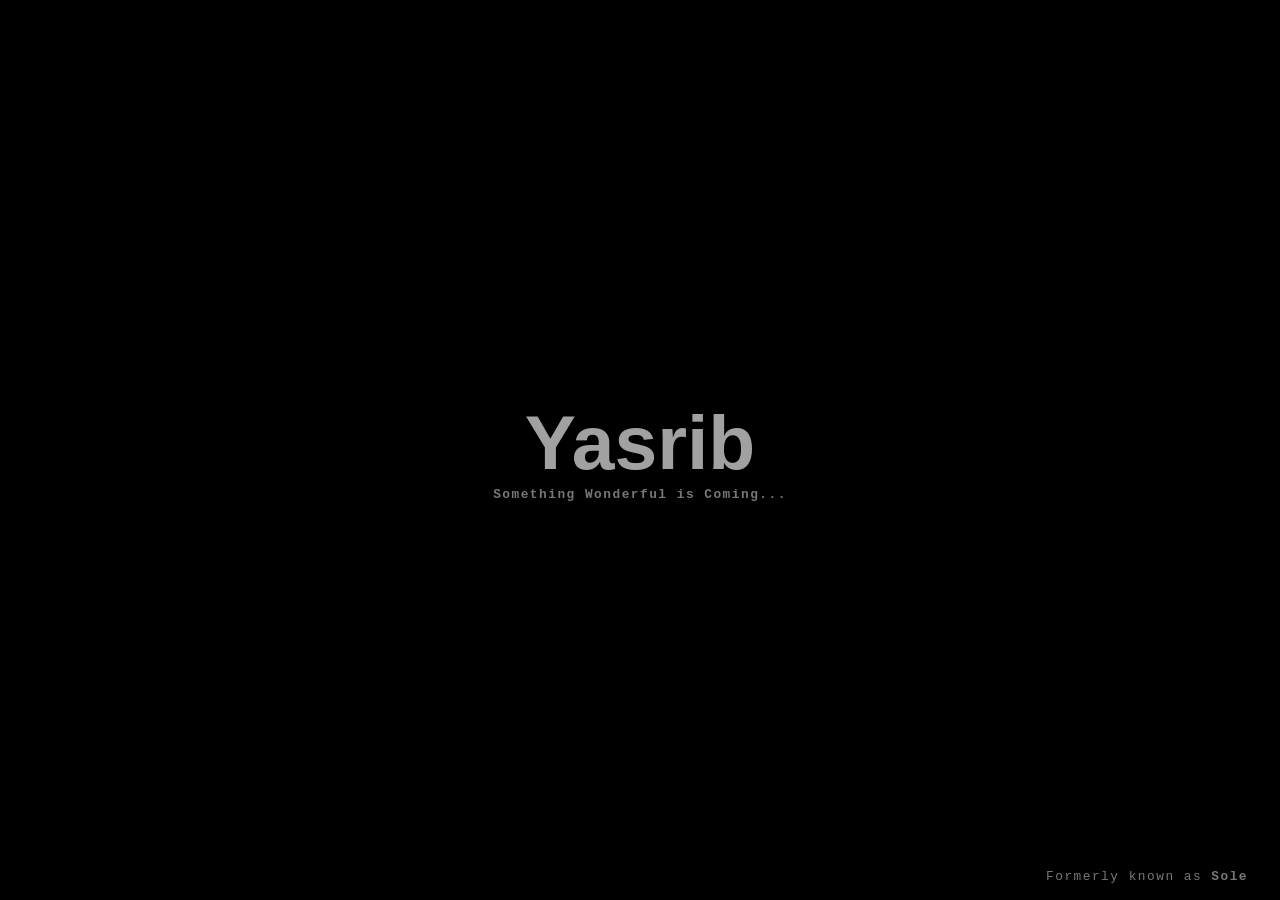
==== commit b9aa54d9: "fixed fontsize" ====
--- a/index.html
+++ b/index.html
@@ -3,8 +3,13 @@
 
 <head>
     <meta charset="UTF-8">
+    <meta http-equiv="X-UA-Compatible" content="IE=edge">
     <meta name="viewport" content="width=device-width, initial-scale=1.0">
-    <title>Document</title>
+    <link rel="apple-touch-icon" sizes="180x180" href="./assets/metadata/apple-touch-icon.png">
+    <link rel="icon" type="image/png" sizes="32x32" href="./assets/metadata/favicon-32x32.png">
+    <link rel="icon" type="image/png" sizes="16x16" href="./assets/metadata">
+    <link rel="manifest" href="./assets/metadata/site.webmanifest">
+    <title>Yasrib</title>
     <style>
         * {
             background-color: black;
@@ -77,7 +82,7 @@
         <h2>Yasrib</h2>
         <h6 class="monospace">Something Wonderful is Coming...</h6>
     </div>
-    <div class="monospace" style="position: absolute;bottom:0;right:0;padding:1rem 2rem;font-size:1em">
+    <div class="monospace" style="position: absolute;bottom:0;right:0;padding:1rem 2rem;font-size:1vw">
         <span>Formerly known as <strong>Sole</strong></span>
     </div>
 </body>
